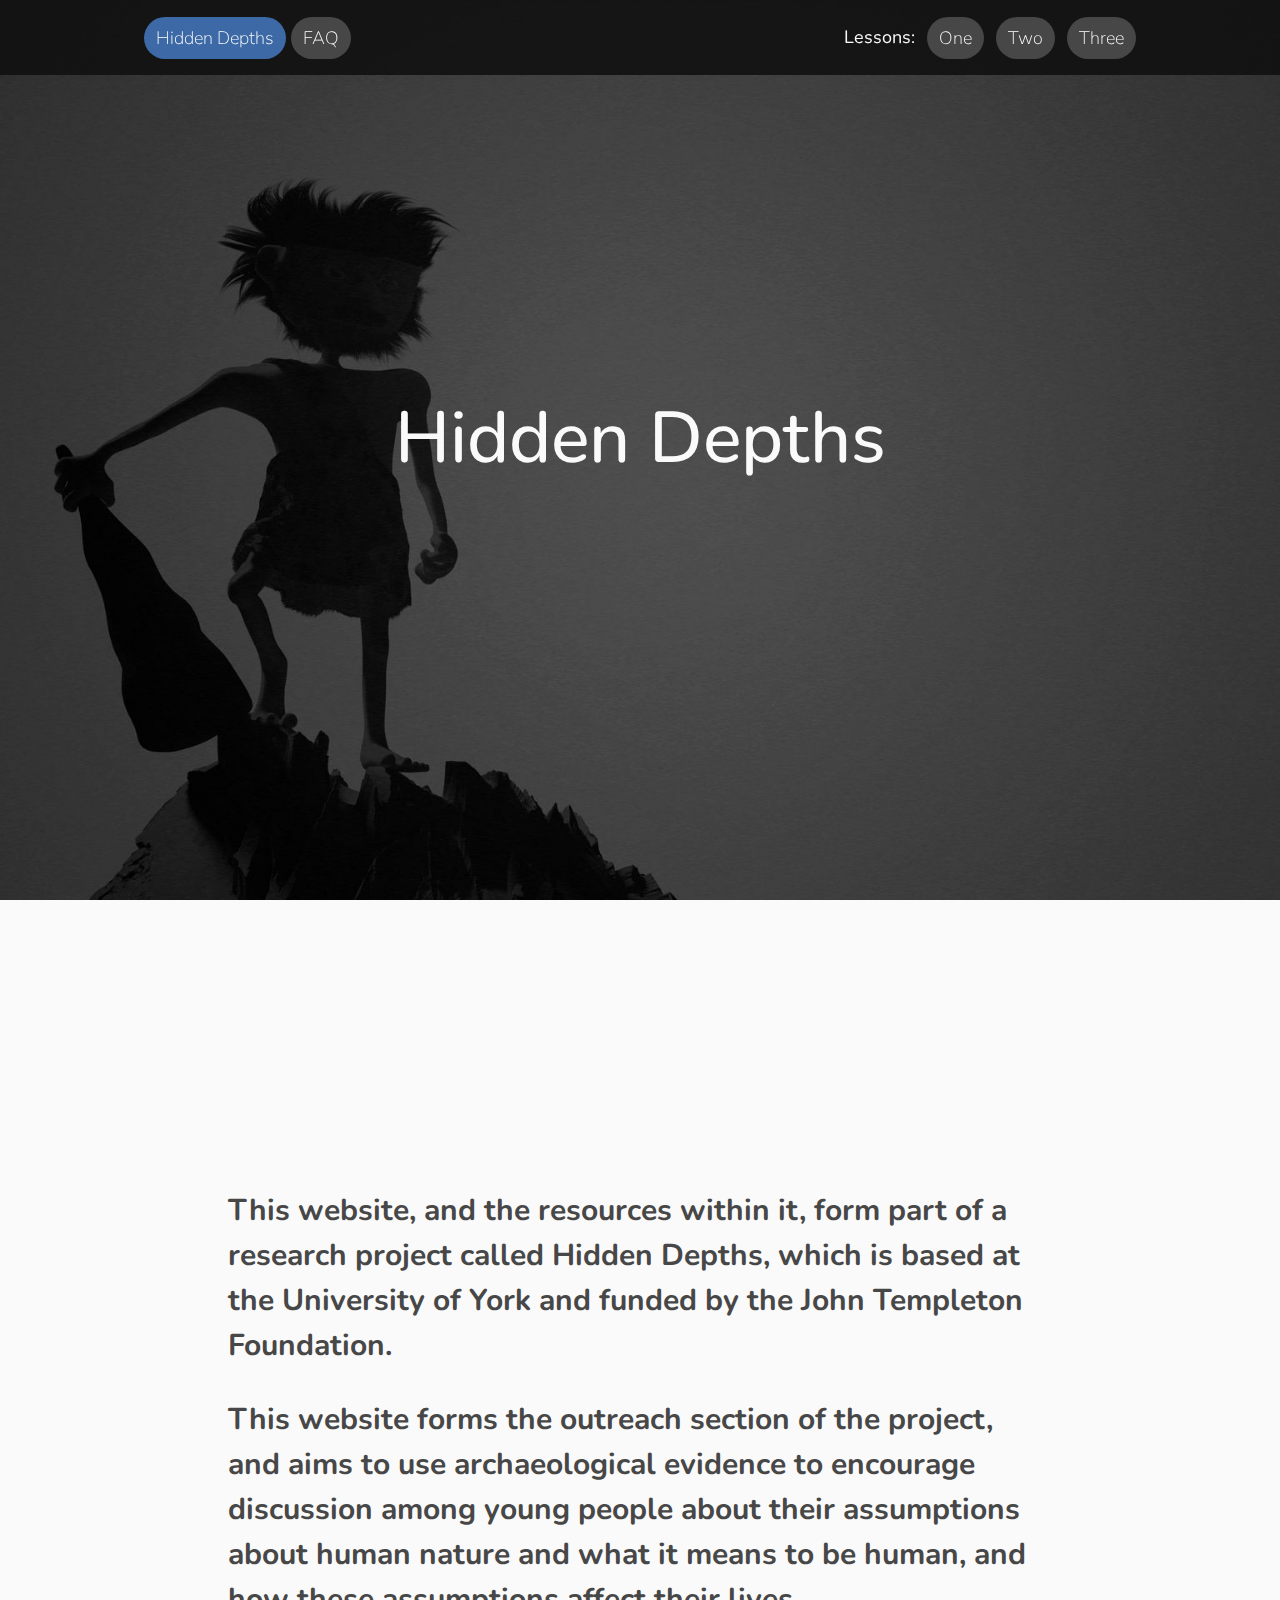
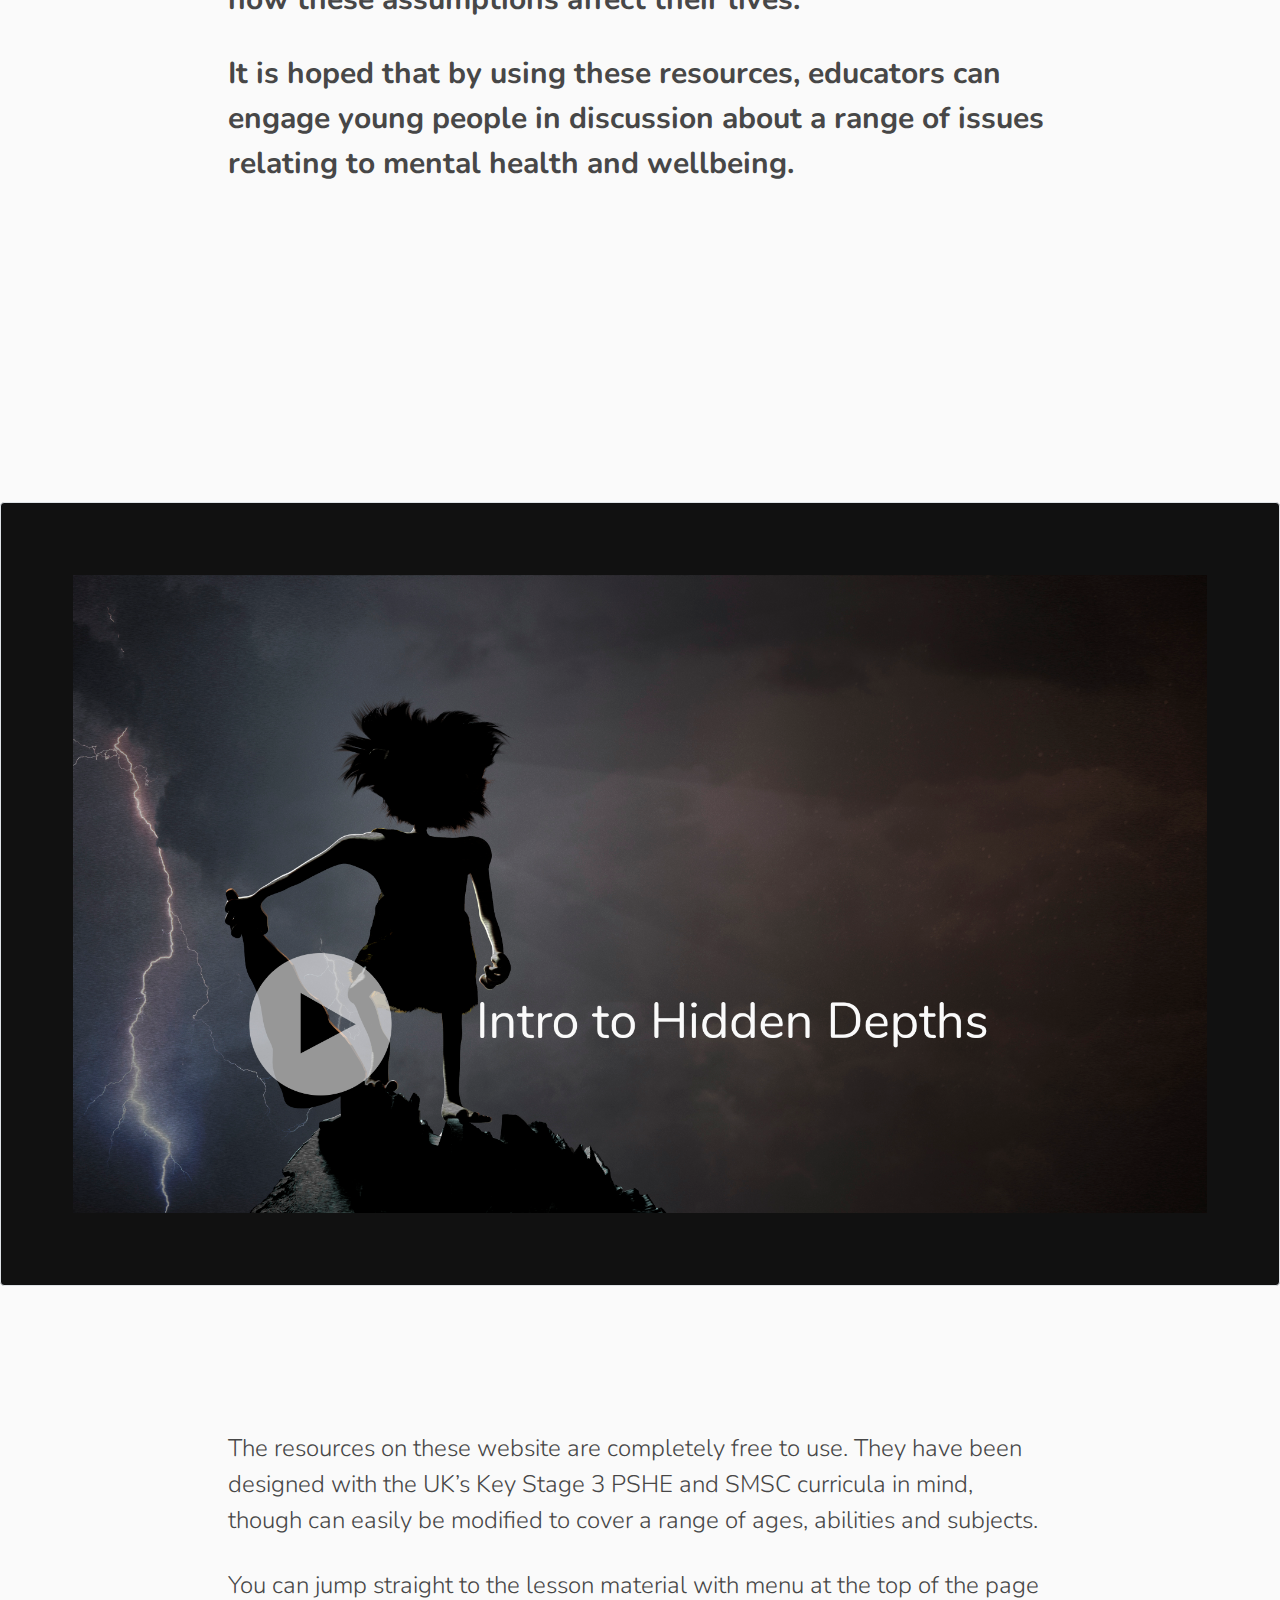
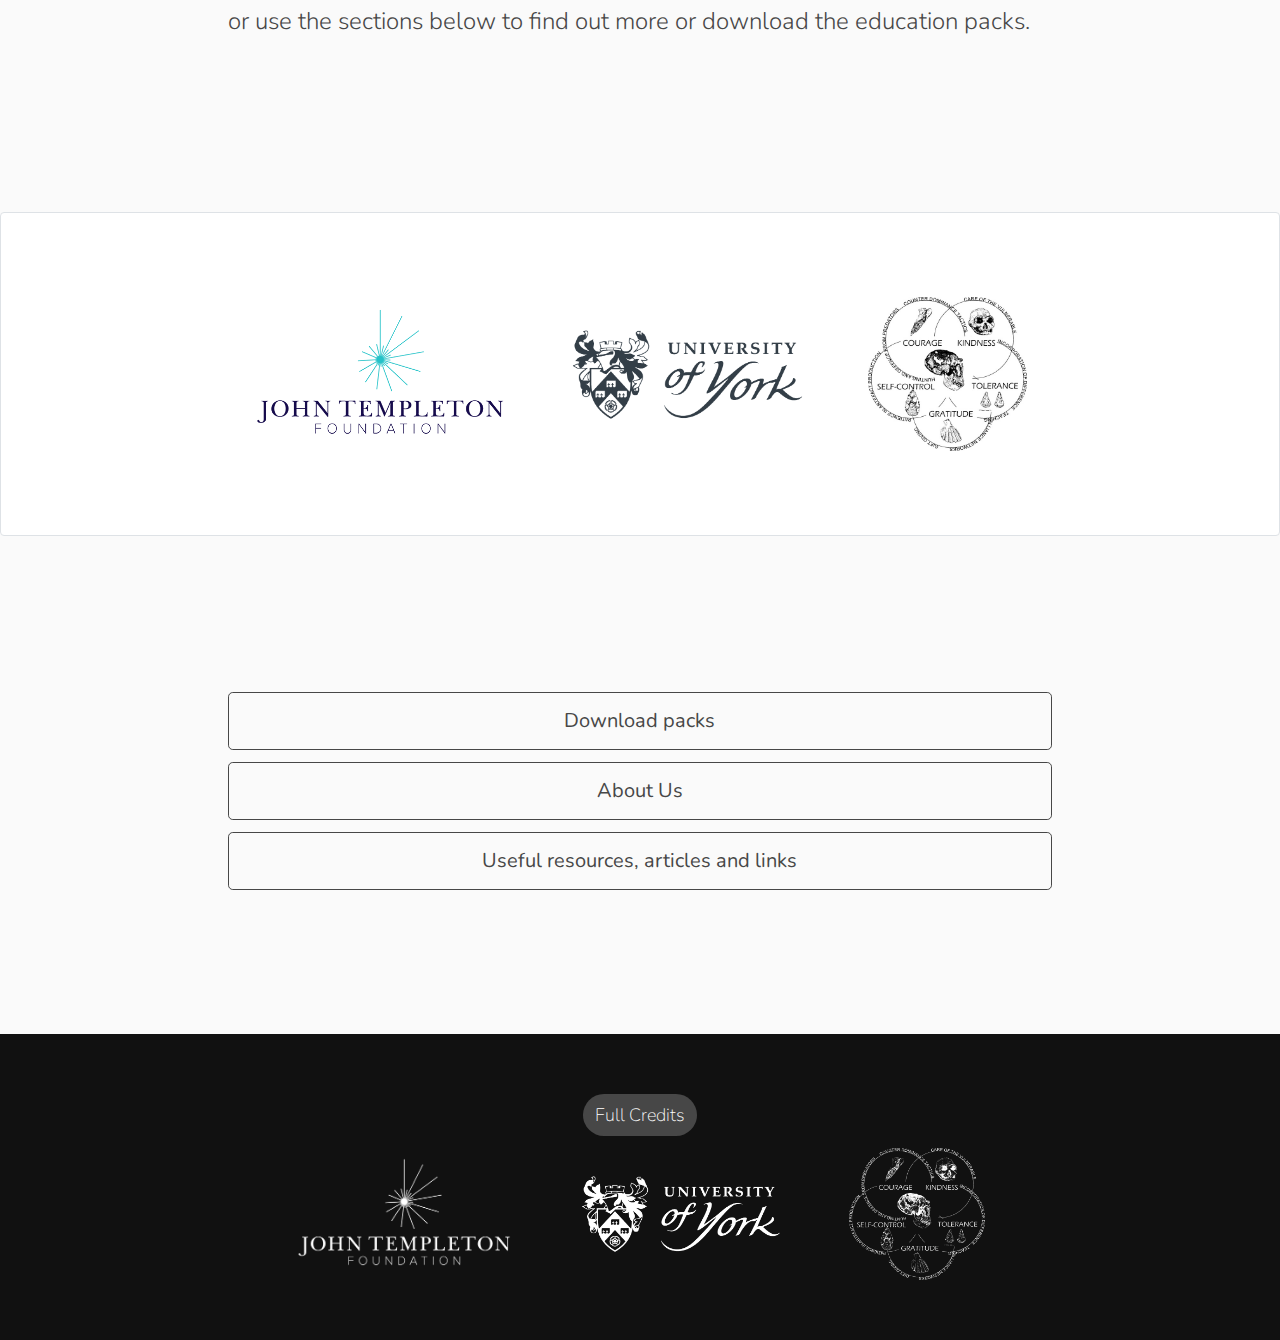
==== index.html @ 66537a99 "Commit website files" ====
<!doctype html>
<html lang="en">
  <head>
    
    <meta charset="utf-8">
    <meta name="viewport" content="width=device-width,initial-scale=1,shrink-to-fit=no">


    
    <link href="https://fonts.googleapis.com/css?family=Nunito" rel="stylesheet">

    
    <link type="text/css" rel="stylesheet" href="css/hidden-depths.min.css">




    <title>Hidden Depths</title>
  </head>

  <body>
    <header class="access d-print-none">
        <nav class="navbar fixed-top d-flex flex-row navbar-expand-md pl-lg-5 pr-lg-5 pb-1 pt-1 text-light bg-dark-trans justify-content-between">
              <div class="mr-sm-auto">
                <a href="index.html" class="nav-item badge badge-dark p-sm-1 active">Hidden Depths</a>
                <a href="faq.html" class="nav-item badge badge-dark p-sm-1">FAQ</a>
              </div>
              <button class="navbar-toggler" type="button" data-toggle="collapse" data-target="#navbarSupportedContent" aria-controls="navbarSupportedContent" aria-expanded="false" aria-label="Toggle navigation">
                <span class="navbar-toggler-icon"></span>
              </button>

              <div class="collapse navbar-collapse text-right" id="navbarSupportedContent">
                <span class="p-1 navbar-text">Lessons:</span>
                <ul class="nav navbar-nav">
                    <li>
                      <a href="one.html" class="nav-item badge badge-dark p-sm-1 mr-sm-1">One</a>
                    </li>
                  <li>
                    <a href="two.html" class="nav-item badge badge-dark p-sm-1 mr-sm-1">Two</a>
                  </li>
                  <li>
                    <a href="three.html" class="nav-item badge p-sm-1 badge-dark">Three</a>
                  </li>
                </ul>
              </div>
          </nav>
    </header>
    <div class="title-image" style="background-image:url('images/hdep-caveman-silouhette.jpg')">
      <img src="images/hdep-caveman-silouhette.jpg" alt="Silouhette of a caveman" class="sr-only-print">
      <h1 class="col text-center" style="z-index:1100">Hidden Depths</h1>
    </div>

    <div class="intro centre-column">
      <p>
        This website, and the resources within it, form part of a research project called <span class="text-nowrap">Hidden Depths</span>, which is based at the University of York and funded by the John Templeton Foundation.
      </p><p>
      </p>
        This website forms the outreach section of the project, and aims to use archaeological evidence to encourage discussion among young people about their assumptions about human nature and what it means to be human, and how these assumptions affect their lives.
      <p>
      </p>
        It is hoped that by using these resources, educators can engage young people in discussion about a range of issues relating to mental health and wellbeing.
      <p></p>
    </div>

    <div id="#hdep-video-section" class="section-box d-print-none" style="background-color:#111111">
      



      <div class="embed-responsive d-print-none video-wrapper embed-responsive-16by9">
      <a id="poster" href="https://www.youtube.com/watch?v=5xwTJCqvVWE" target="_blank">
        <p class="sr-only">Introduction video to Hidden Depths project</p>
        <img style="z-index:2000; position:absolute" alt="Silhouette of a caveman against stormy skies (with play button)" class="embed-responsive-item" src="videos/hdep-video-poster.jpg">
      </a>
        <iframe id="hdep-video" class="embed-responsive-item collapse" src="https://www.youtube.com/embed/5xwTJCqvVWE?enablejsapi=1&color=white&rel=0" allowfullscreen></iframe>
      </div>
    </div>

    <div class="centre-column font-weight-light text-body">
      <p>
        The resources on these website are completely free to use. They have been designed with the UK’s Key Stage 3 PSHE and SMSC curricula in mind, though can easily be modified to cover a range of ages, abilities and subjects.
      </p>
      <p>
        You can jump straight to the lesson material with menu at the top of the page or use the sections below to find out more or download the education packs.
      </p>
    </div>

      <div class="section-box d-flex justify-content-center align-items-center" id="logos">
        <img src="images/JTF-Logo-Primary-CMYK-2.png" class="col-3 m-1" alt="John Templeton Foundation Logo">
        <img src="images/UOY-Logo-Stacked-shield-PMS432.png" class="col-3 m-1" alt="University of York Logo">
        <img src="images/Hidden_Depth_Graphic.jpg" class="col-2 m-1" alt="Hidden Depths Logo">
      </div>

      <div class="centre-column font-weight-light text-body">
      <a class="btn btn-outline-dark container-fluid mt-1 btn-lg" data-toggle="collapse" href="#download" role="button" aria-expanded="false" aria-controls="collapseExample">
        Download packs
      </a>
      <div class="section-box" id="download">
        <p>
          <a href="./downloads/Hidden_Depths-powerpoint.zip">Powerpoint Files (ppt and pdf)</a>
        </p>
        <p>
          <a href="./downloads/Hidden_Depths-lesson_plans.zip">Lesson Plans (pdf)</a>
        </p>
      </div>

      <a class="btn btn-outline-dark container-fluid mt-1 btn-lg" data-toggle="collapse" href="#aboutUs" role="button" aria-expanded="false" aria-controls="collapseExample">
        About Us
      </a>
      <div class="section-box" id="aboutUs">
          <p>
            The project has been put together in collaboration with teachers, outreach specialists and prehistorians. The core team for this website and material are:
          </p>
          <p>
            <span class="font-weight-bold"> Penny Spikins </span> is a Senior Lecturer at the Department of Archaeology, University of York. Her current research focuses on cognitive and social evolution, including the archaeology of compassion, the dynamics of egalitarianism, the origins of autism, the evolution of self-control, and Neanderthal childhood. She has written a number of books, including most recently How Compassion Made Us Human and The Prehistory of Autism, and is currently working on a new volume entitled Hidden Depths: The Ancestry of our Most Human Emotions, funded by the John Templeton Foundation.
          </p>
          <p>
            <span class="font-weight-bold"> Taryn Bell </span> is a PhD student and Research Assistant at the Department of Archaeology, University of York. She completed her MSc in Early Prehistory at York in 2016, and her doctoral research focuses on the archaeology of emotional attachments to objects.
          </p>
          <p>
            <span class="font-weight-bold"> Alexis Pantos </span> is an archaeologist-cum-digital practitioner with an interest in prehistory. Work includes excavation, documentation and presentation. A recently completed MSc in Heritage Visualisation at the Glasgow School of Art explored the role of linked digital systems in artistic reconstructions of the past.
          </p>
      </div>

      <a class="btn btn-outline-dark container-fluid mt-1 btn-lg" data-toggle="collapse" href="#links" role="button" aria-expanded="false" aria-controls="collapseExample">
        Useful resources, articles and links
      </a>
      <div class="section-box" id="links">
        <p>Below you can find a range of papers, articles and resources with more detail on many of the topics discussed in the lessons and on this website. All of the links and articles below should be open access and therefore free to read, but if you’re having trouble accessing any of them, email Taryn Bell (​tlb505@york.ac.uk)​ .
        </p>
<p>Please note that all of the following sites are external, and we do not take responsibility for their content.</p>
<h3>Lesson One: Support Networks</h3>
<h5>Previous research by us:</h5>
<p>
  <a target="_blank" href="https://www.tandfonline.com/doi/full/10.1080/00438243.2018.1433060">‘Calculated or caring? Neanderthal healthcare in social context’</a> by Penny Spikins et al.
</p>
<p>
    <a target="_blank" href="https://www.tandfonline.com/doi/abs/10.2752/175169610X12754030955977">‘From homininity to humanity: compassion from the earliest archaics to modern humans’</a> by Penny Spikins et al.
</p>
<p>
  <a target="_blank" href="https://www.tandfonline.com/doi/full/10.1080/1751696X.2018.1433355">‘The object of my affection: attachment security and material culture’</a> by Taryn Bell and Penny Spikins<br>
</p>
<h5>Related articles:</h5>
<p>
  <a target="_blank" href="https://greatergood.berkeley.edu/article/item/the_compassionate_instinct">The evolution of empathy and compassion ‘The compassionate instinct’</a> by Dacher Keltner
</p>
<p><a target="_blank" href="https://greatergood.berkeley.edu/article/item/the_evolution_of_empathy">‘The evolution of empathy’ by Frans de Waal</a>
</p>
<p>Encouraging compassion in young people:<br>
  <a target="_blank" href="https://greatergood.berkeley.edu/article/item/how_to_help_teens_become_more_self_compassionate">‘How to help teens become more self-compassionate’</a> by Karen Bluth
</p>
<p>
  <a target="_blank" href="https://greatergood.berkeley.edu/article/item/can_self_compassion_improve_well_being_in_teens">‘Can self-compassion improve well-being in teens?’</a> by Emily Campbell
</p>

<h3>Lesson Two: Human Diversity Previous research by us:</h3>
<p>
  <a target="_blank" href="https://www.degruyter.com/view/j/opar.2018.4.issue-1/opar-2018-0016/opar-2018-0016.xml">‘How do we explain ‛autistic traits’ in European Upper Palaeolithic art?’</a> by Penny Spikins et al.
</p>
<p>
  <a target="_blank" href="https://theconversation.com/how-our-autistic-ancestors-played-an-important-role-in-human-evolution-73477">‘How our autistic ancestors played an important role in human evolution’</a> by Penny Spikins [the conversation]<br>
  <a target="_blank" href="https://roundedglobe.com/books/850efa8a-9596-44c5-ab46-5dd828905986/The%20Prehistory%20of%20Autism/">‘How our autistic ancestors played an important role in human evolution’</a> by Penny Spikins [roundedglobe]
</p>
<h5>Related articles, projects and videos:</h5>
<p>
  <a target="_blank" href="https://www.channel4.com/programmes/the-first-brit-the-10000-year-old-man/on-demand/65473-001">‘The First Brit: Secrets of the 10,000 Year Old Man’ from Channel 4 (2018)</a> - this is all about the new Cheddar Man reconstruction.
</p>
<p>
  <a target="_blank" href="https://www.youtube.com/watch?time_continue=8&v=0H_wFNfrMmU">Neanderthal art video by Science</a>, which also mentions the perception that Neanderthals were stupid
</p>
<p>
  <a target="_blank" href="http://theconversation.com/where-were-all-the-women-in-the-stone-age-73374?utm_source=twitter&utm_medium=twitterbutton">‘Where were all the women in the Stone Age?’</a> by Darren Curnoe
</p>
<p>
  <a target="_blank" href="https://greatergood.berkeley.edu/article/item/what_does_prejudice_reveal_about_what_it_means_to_be_human">‘What does prejudice reveal about what it means to be human?’</a> by Jeremy Adam Smith
</p>
<p>
    Fascinating project matching <a target="_blank" href="http://humanae.tumblr.com/">skin colours to the Pantone colour chart</a><br>
    And a <a target="_blank" href="https://www.ted.com/talks/angelica_dass_the_beauty_of_human_skin_in_every_color/up-next#t-16950">TED Talk by the photographer, Angélica Dass</a>
  </p>
  <p>
    <a target="_blank" href="http://www.understandingrace.org/home.html">‘Understanding race’</a> - a project by the American Anthropological Association
  </p>

 <h3>Lesson Three: Difficult Feelings and Collaboration</h3>
<h5>Previous research by us:</h5>
<p>
  <a target="_blank" href="https://www.tandfonline.com/doi/abs/10.1080/1751696X.2016.1244949">‘Are there alternative adaptive strategies to human pro-sociality? The role of collaborative morality in the emergence of personality variation and autistic traits’</a> by Penny Spikins et al.
</p>
<p>
  <a target="_blank" href="https://www.openquaternary.com/articles/10.5334/oq.ai/">‘The geography of trust and betrayal: moral disputes and Late Pleistocene dispersal’</a> by Penny Spikins
</p>
<h5>Related articles and videos:</h5>
<p>
  <a target="_blank" href="https://www.youtube.com/watch?v=aqHMznHE-a0">Video by the Natural History Museum</a> about La Cotte de St Brelade:
</p>
<p>
  <a target="_blank" href="https://www.psychologytoday.com/us/blog/pieces-mind/201410/accepting-the-difficult-emotions">‘Accepting the difficult emotions’</a> by Karyn Hall
</p>
<h3>
  Additional resources
</h3>
<h5>Timelines</h5>
<p>
  <a target="_blank" href="http://humanorigins.si.edu/evidence/human-evolution-timeline-interactive">Interactive human evolution timeline</a> by the Smithsonian National Museum of Natural History
</p>
<p>
  <a href="http://www.nhm.ac.uk/discover/the-origin-of-our-species.html">Human evolution timeline</a> by the Natural History Museum
</p>

<h5>Videos</h5>
<p>
  <a target="_blank" href="https://www.youtube.com/watch?v=-poz-zpGa9Y">‘Meet the first Britons’</a> by the Natural History Museum - an excellent overview of early human occupations of Britain
</p>

<h5>3D models</h5>
<p>
  There are some lovely examples of Ice Age art on
  <a target="_blank" href="https://sketchfab.com/ladbw/collections/ice-age-art"> Sketchfab</a>
</p>

<p>
  <span class="font-weight-bold">Morphosource</span>, run by Duke University in the US, is a website with a huge number of 3D models, including a large number of ancient human remains. All material on Morphosource is free to download and use - if you don’t wish to download anything, you can simply click on the pictures to access a movable 3D reconstruction.
</p>
<p>
Note - if you want to look at all early human remains and not just the examples below, browse by taxonomy, then choose Chordata → Mammalia → Primates → Hominidae.
</p>
<p>Examples:</p>
  <p>
    <a target="_blank" href="https://www.morphosource.org/Detail/SpecimenDetail/Show/specimen_id/1981">Homo habilis skull</a>
  </p>
  <p>
    <a target="_blank" href="https://www.morphosource.org/Detail/MediaDetail/Show/media_id/6247">Homo erectus skull</a>
    </p>
    <p>
      <a target="_blank" href="https://www.morphosource.org/Detail/SpecimenDetail/Show/specimen_id/1983">Homo heidelbergensis skull</a>
    </p>
    <p>
      <a target="_blank" href="https://www.morphosource.org/Detail/MediaDetail/Show/media_id/28253">Homo naledi skull</a>
    </p>
  <p></p>
  <p>
    <a target="_blank" href="https://www.morphosource.org/Detail/SpecimenDetail/Show/specimen_id/1982">Neanderthal skull and mandible (jaw)</a>
  </p>
  <p></p>
  <p>
    <a target="_blank" href="https://www.morphosource.org/Detail/SpecimenDetail/Show/specimen_id/5559">Neanderthal arm and leg bones</a>
  </p>
  <p>
    <a target="_blank" href="https://www.morphosource.org/Detail/ProjectDetail/Show/project_id/206">Remains from Upper Palaeolithic burials in Italy</a>
  </p>
  <p>
    <span class="font-weight-bold">The Archaeology Data Service (ADS)</span>, connected to the University of York, is another excellent source of data.
  </p>
  <p>Example:</p>
  <p>
    <a target="_blank" href="http://archaeologydataservice.ac.uk/archives/view/denisova_erc_2018/">‘Denny’ 3D model of bone</a>
  </p>

  <h5>Websites about the Palaeolithic and human evolution</h5>
  <p>
    <a target="_blank" href="http://humanorigins.si.edu/">Smithsonian National Museum of Natural History</a><br>
    For a virtual tour of the museum, go to <a target="_blank" href="h​ttps://naturalhistory.si.edu/VT3/">h​ttps://naturalhistory.si.edu/VT3/</a>
  </p>
  <p>
    <a target="_blank" href="https://www.sapiens.org">SAPIENS Magazine</a>
  </p>
  <p>
    <a target="_blank" href="http://www.nhm.ac.uk/discover/human-evolution.html">Natural History Museum, London</a>
  </p>
  <p>
    Natural History Museum’s <a target="_blank" href="http://www.nhm.ac.uk/our-science/our-work/origins-evolution-and-futures/pathways-ancient-britain.html">‘Pathways to Ancient Britain’ website</a>
  </p>
  <p>
    <a target="_blank" href="http://archaeologydataservice.ac.uk/archives/view/nian_eh_2010/downloads.cfm">National Ice Age network<a> - downloads
  </a></p>
  <p>
    <a target="_blank" href="http://www.ahobproject.org/">Ancient Human Occupation of Britain Project</a> (now ended)
  </p>
  <p>
    Map of Pleistocene sites <a target="_blank" href="​http://ahobproject.org/database/">here</a>
    </p><p>
      <a target="_blank" href="https://www.jerseyheritage.org/ice-age-island/the-ice-age-project">IceAgeIsland(Jersey)</a>
      </p></div>
  </div>

    
    
    
  
  
  




      <footer class="access flex-column footer pl-2 pr-2 pl-lg-5 pr-lg-5 pt-3 pb-3 m-0 text-light d-print-none">
        <nav class="justify-content-center text-center flex-fill">
          <div class="nav-item justify-content-center flex-fill">
            <a href="credits.html" class="badge badge-dark p-1 mt-1 mb-2 mb-sm-0 mx-auto">Full Credits</a>
          </div>
          <a href="https://www.templeton.org"><img src="images/JTF-Logo-Primary-CMYK-WhiteText.png" class="col-4 col-sm-4 col-md-3 col-lg-3 m-0 m-sm-1" alt="John Templeton Foundation Logo"></a>
          <a href="https://www.york.ac.uk"><img src="images/UOY-Logo-Stacked-shield-White.png" class="col-4 col-sm-4 col-md-3 col-lg-3 m-0 m-sm-1" alt="University of York Logo"></a>
          <a href="index.html"><img src="images/Hidden_Depth_Graphic-white-tr.png" class="col-3 col-sm-3 col-md-2 col-lg-2 m-0 m-sm-1" alt="Hidden Depths Logo"></a>
        </nav>
      </footer>


    <script src="js/jquery.slim.min.js"></script>
    <script src="js/popper.min.js"></script>
    <script src="js/bootstrap.min.js"></script>

    <script>

    //fallback for javascript not working
      document.getElementById('links').className = 'collapse section-box';
      document.getElementById('aboutUs').className = 'collapse section-box';
      document.getElementById('download').className = 'collapse section-box';

    // customized poster for youtube video
    // credit https://css-tricks.com/play-button-youtube-and-vimeo-api/
    // Inject YouTube API script
      var tag = document.createElement('script');
      tag.src = "http://www.youtube.com/player_api";
      var firstScriptTag = document.getElementsByTagName('script')[0];
      firstScriptTag.parentNode.insertBefore(tag, firstScriptTag);

      var player;

      function onYouTubePlayerAPIReady() {
        // create the global player from the specific iframe (#video)
        player = new YT.Player('hdep-video', {
          events: {
            // call this function when player is ready to use
            'onReady': onPlayerReady,
            'onStateChange': onPlayerStateChange
          }
        });
      }

      function onPlayerReady(event) {
        // bind events
        var poster = $("#poster");

        //findme: remove external links if jquery and java are working
        poster.removeAttr("href");
        poster.removeAttr("target");


        poster.click( function() {
          player.setPlaybackQuality("default")
          player.playVideo();
          poster.hide();
          $('#hdep-video-section').css("background-color","yellow");
        });
      }

      function onPlayerStateChange(event) {

        // hide the video poster
         if (event.data == YT.PlayerState.PLAYING || YT.PlayerState.BUFFERING) {
           $('#hdep-video').removeClass("collapse");
         }

        // reset the video player
        if (event.data == YT.PlayerState.ENDED) {
         $('#hdep-video').addClass("collapse");
         $("#poster").show();
         player.seekTo(0);
         player.pauseVideo();
       }
     }

    </script>

  </body>
</html>
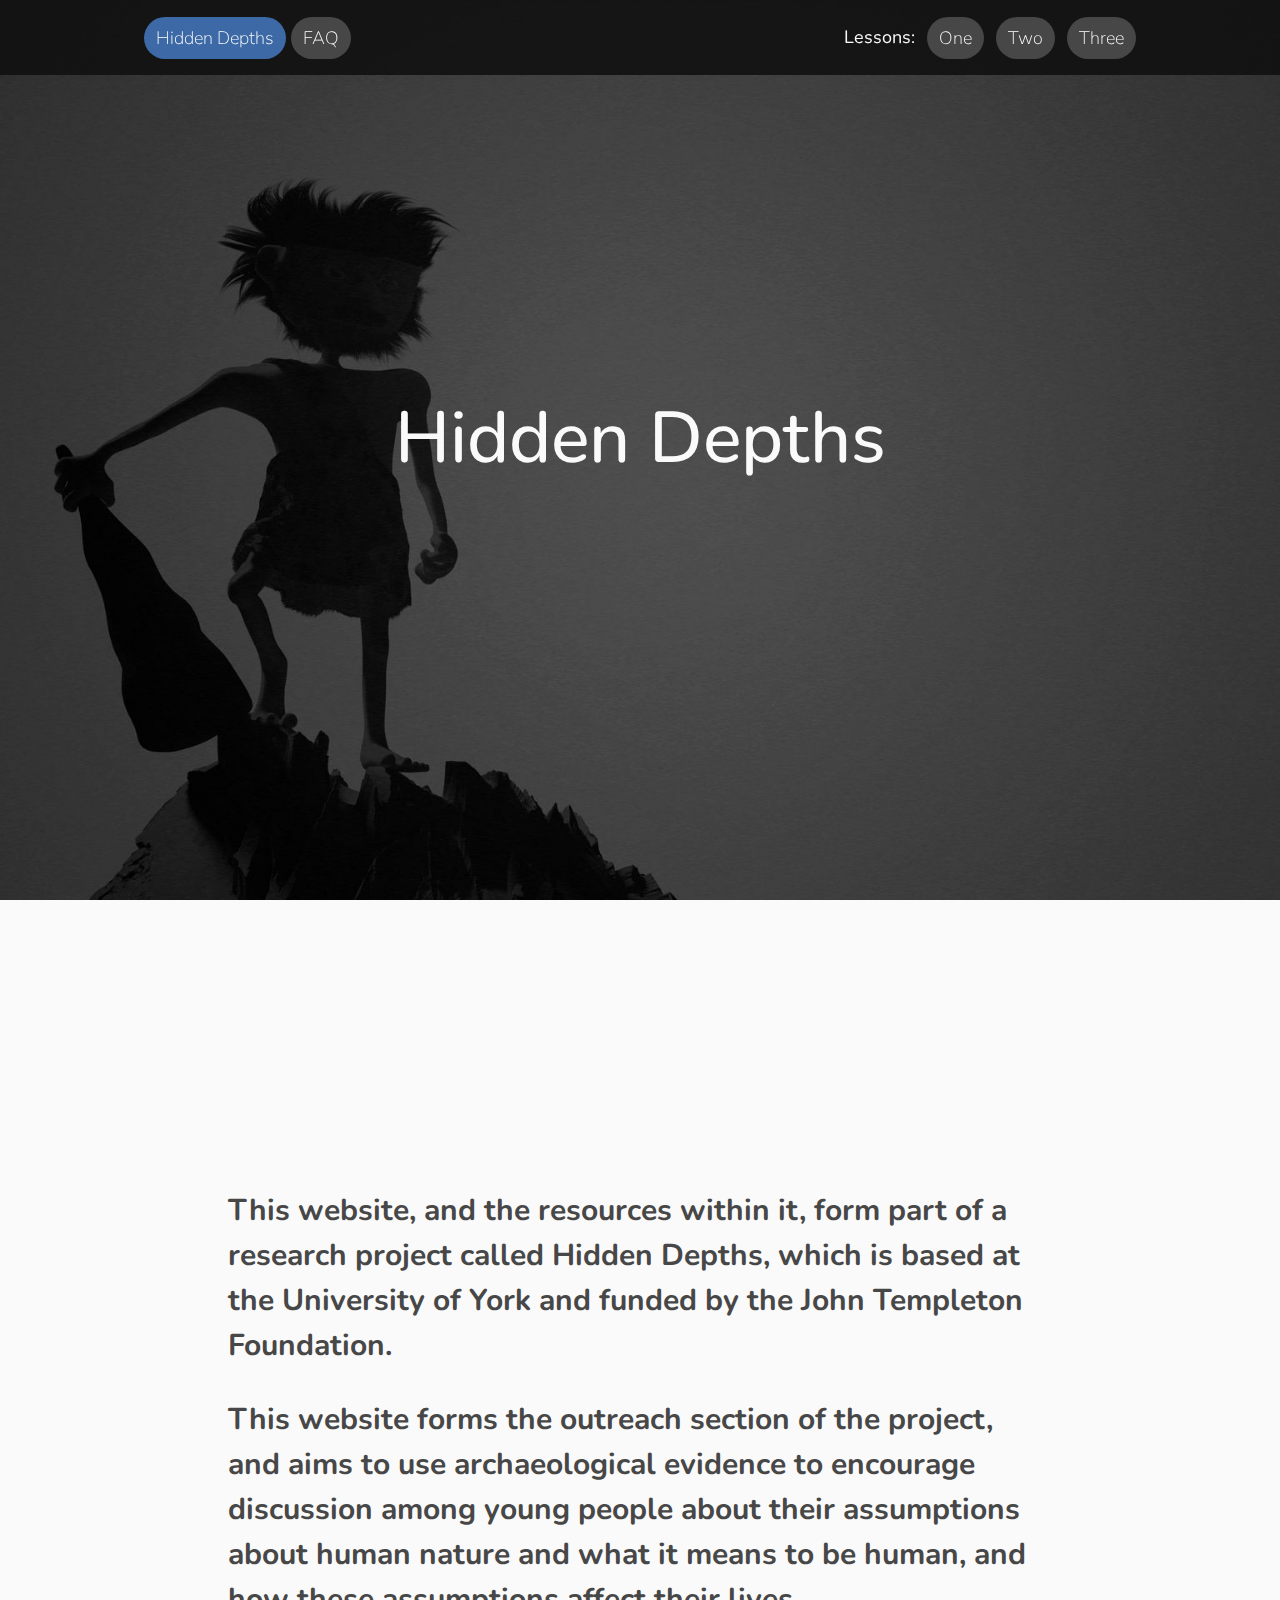
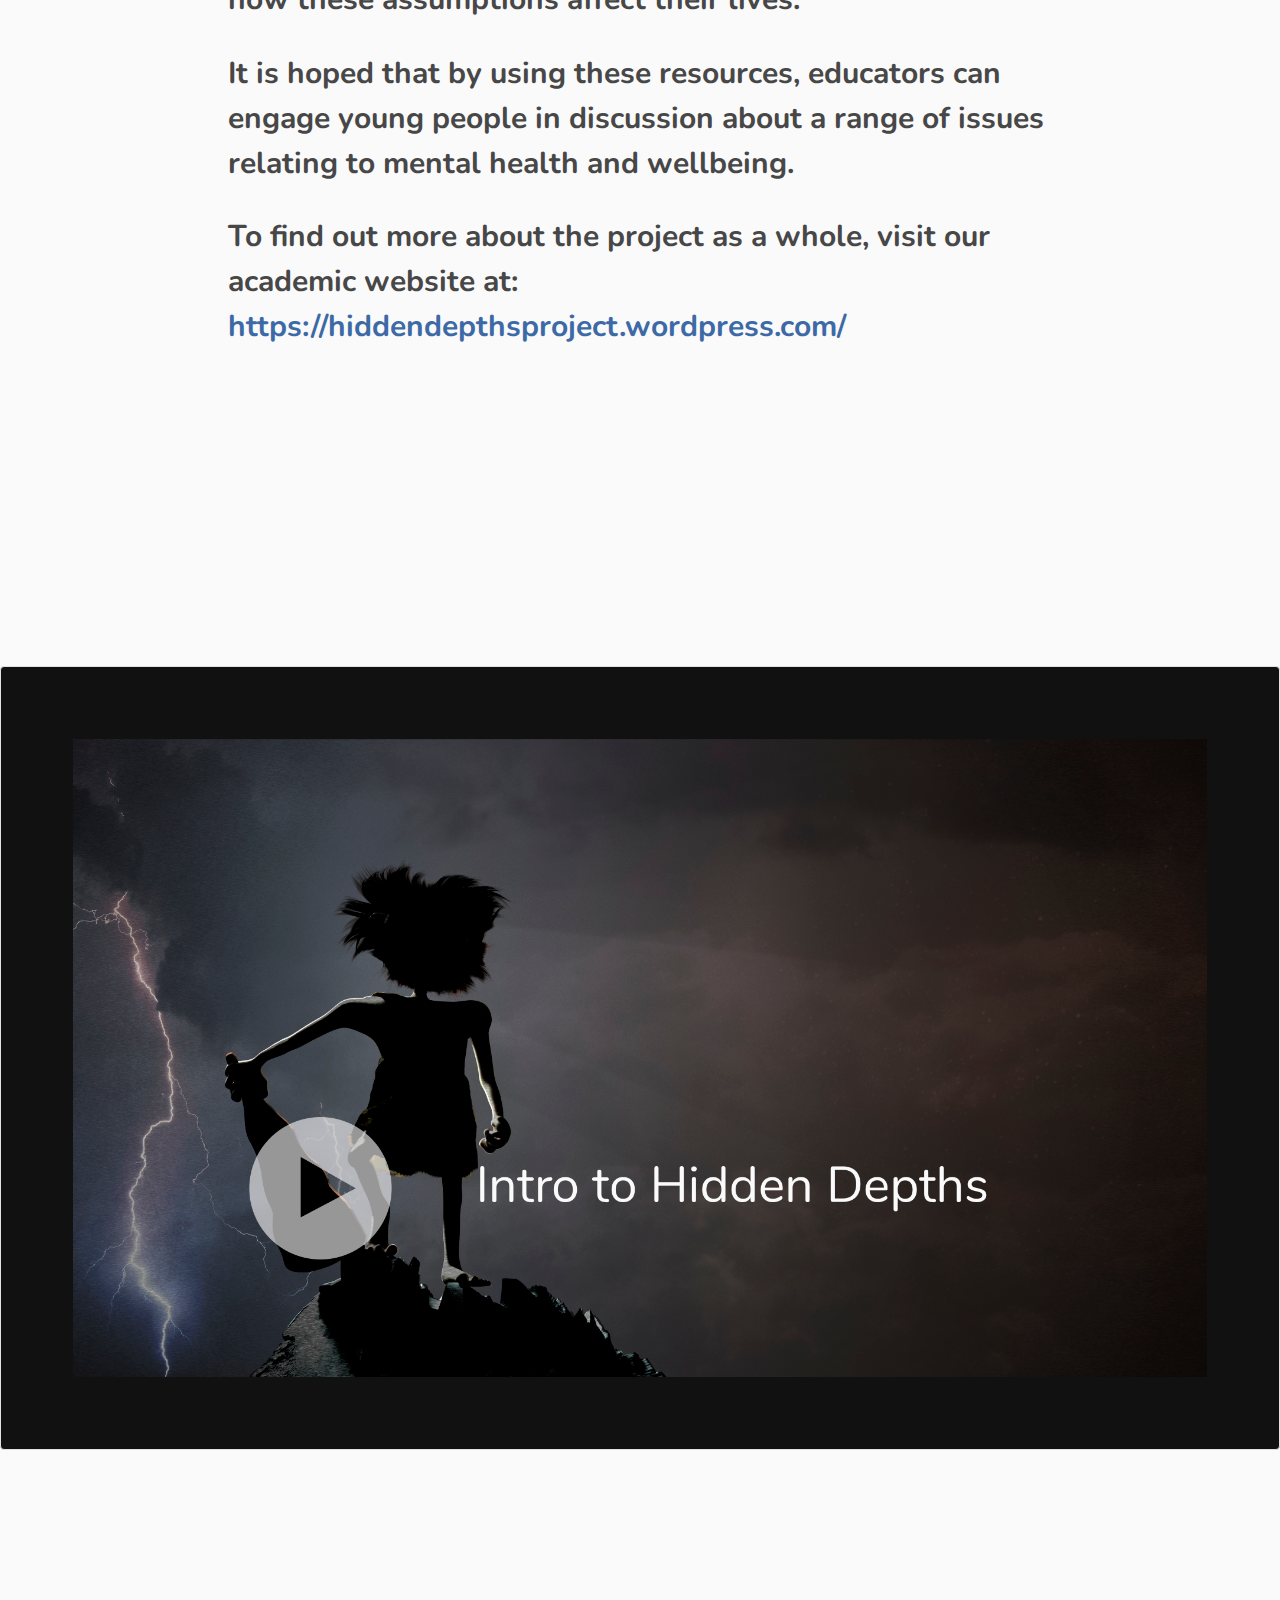
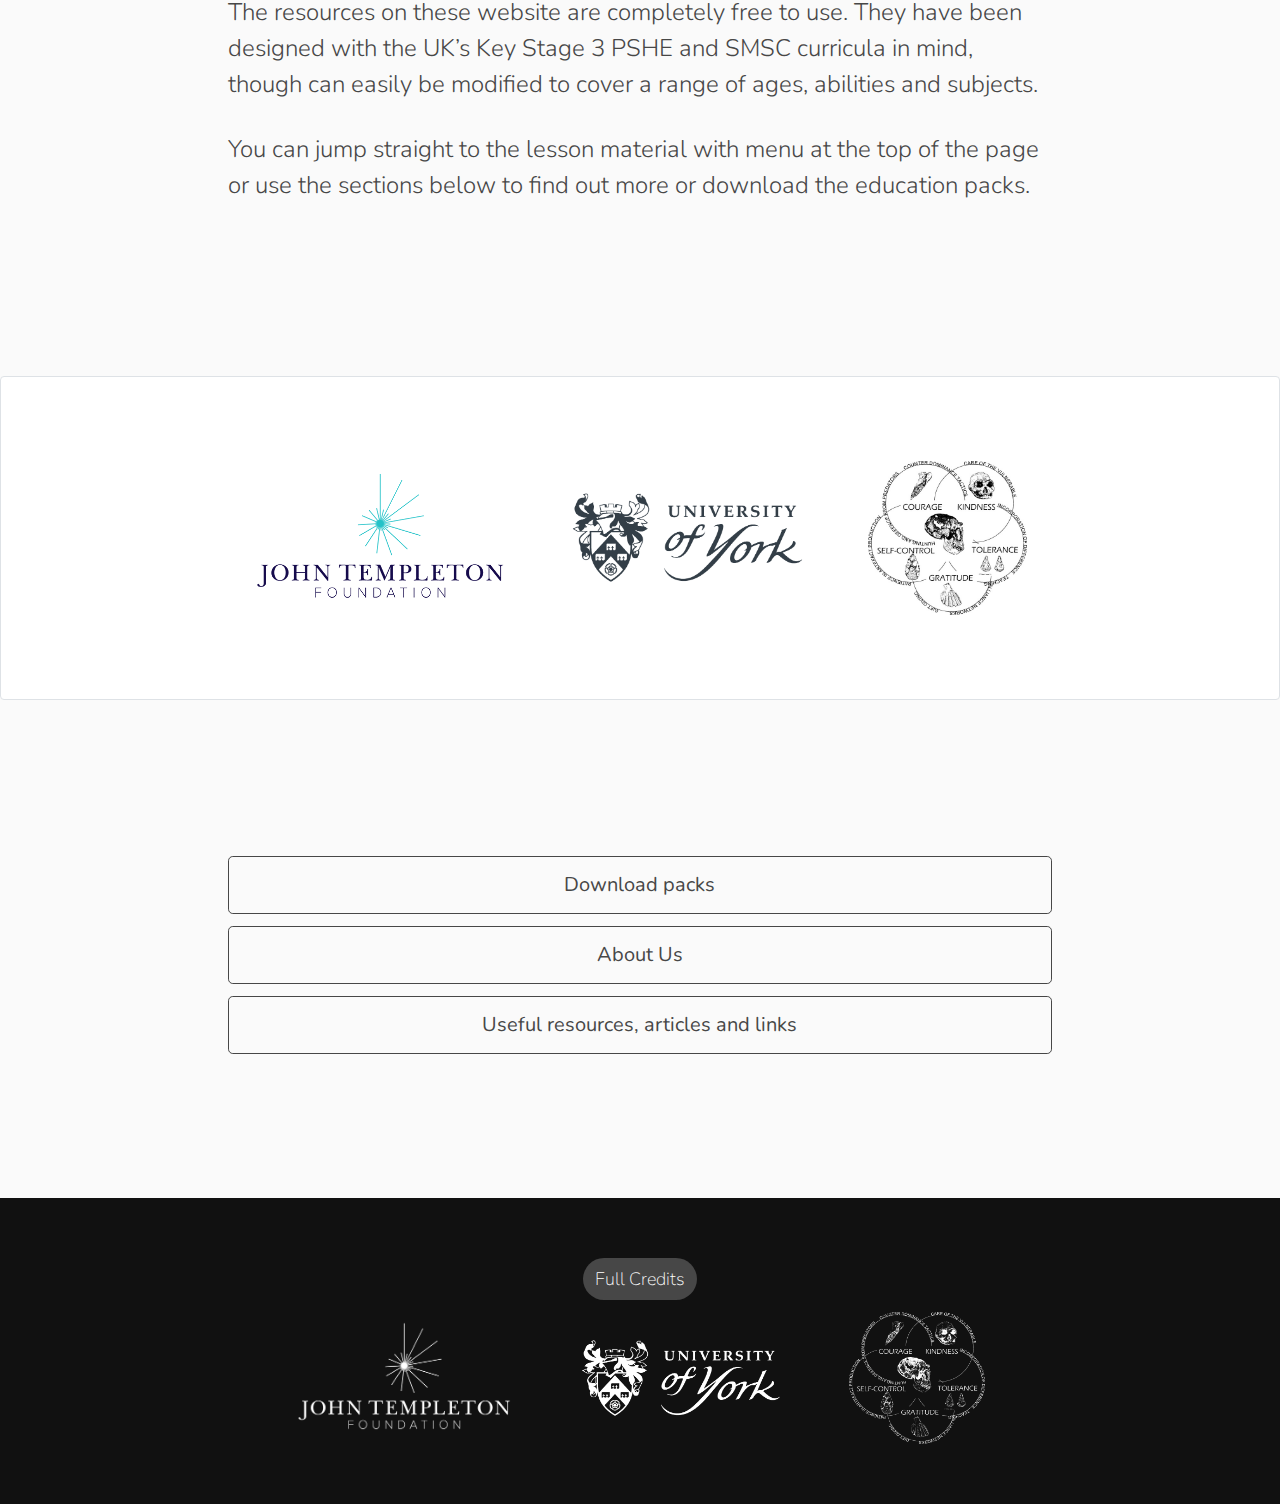
==== commit 6ed62607: "July 12 updates" ====
--- a/index.html
+++ b/index.html
@@ -60,6 +60,10 @@
       </p>
         It is hoped that by using these resources, educators can engage young people in discussion about a range of issues relating to mental health and wellbeing.
       <p></p>
+	  <p>
+		To find out more about the project as a whole, visit our academic website at: 
+		<a href="https://hiddendepthsproject.wordpress.com/" title="Hidden Depths academic website" alt="Hidden Depths academic website" target="_blank">https://hiddendepthsproject.wordpress.com/</a>
+</p>
     </div>
 
     <div id="#hdep-video-section" class="section-box d-print-none" style="background-color:#111111">
@@ -101,6 +105,9 @@
         </p>
         <p>
           <a href="./downloads/Hidden_Depths-lesson_plans.zip">Lesson Plans (pdf)</a>
+        </p>
+		<p>
+          <a href="https://forms.gle/epSCkAXv56UaGEnD7">Feedback form (online)</a>
         </p>
       </div>
 
@@ -301,7 +308,7 @@
           </div>
           <a href="https://www.templeton.org"><img src="images/JTF-Logo-Primary-CMYK-WhiteText.png" class="col-4 col-sm-4 col-md-3 col-lg-3 m-0 m-sm-1" alt="John Templeton Foundation Logo"></a>
           <a href="https://www.york.ac.uk"><img src="images/UOY-Logo-Stacked-shield-White.png" class="col-4 col-sm-4 col-md-3 col-lg-3 m-0 m-sm-1" alt="University of York Logo"></a>
-          <a href="index.html"><img src="images/Hidden_Depth_Graphic-white-tr.png" class="col-3 col-sm-3 col-md-2 col-lg-2 m-0 m-sm-1" alt="Hidden Depths Logo"></a>
+          <a href="https://hiddendepthsproject.wordpress.com/"><img src="images/Hidden_Depth_Graphic-white-tr.png" class="col-3 col-sm-3 col-md-2 col-lg-2 m-0 m-sm-1" alt="Hidden Depths Logo"></a>
         </nav>
       </footer>
 
